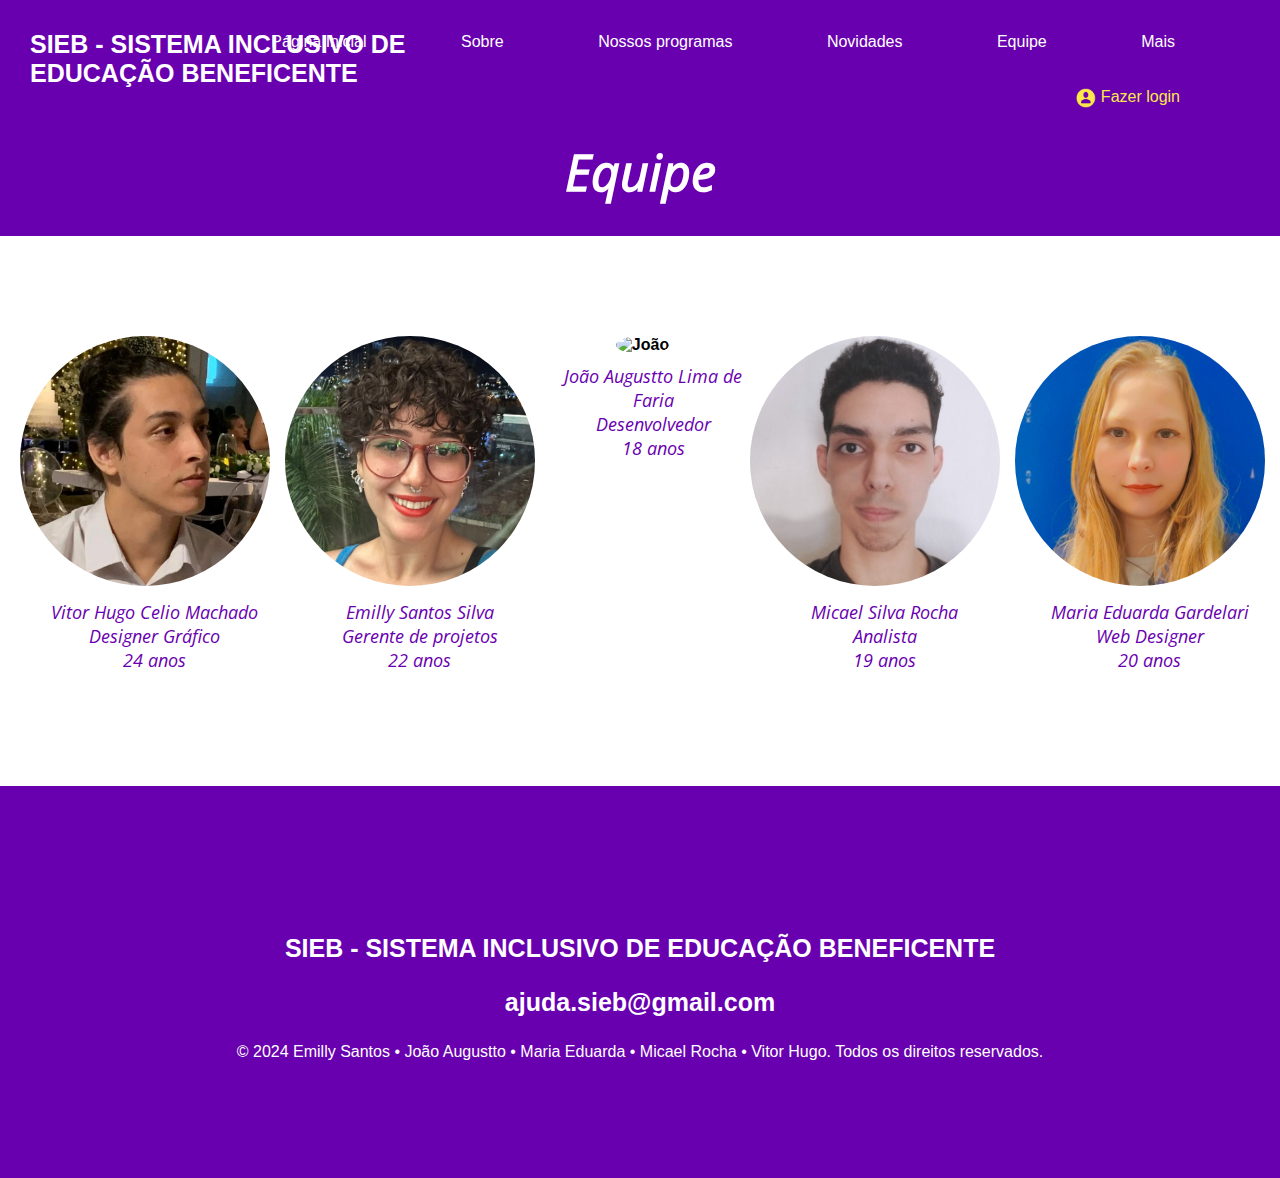
==== equipe.html @ 13b6a167 "Add files via upload" ====
<!DOCTYPE html>
<html lang="pt-BR">

<head>
    <meta charset="UTF-8">
    <link rel="stylesheet" href="style.css">
    <title>SIEB</title>
</head>

<body>

    <header>
        <h1>SIEB - SISTEMA INCLUSIVO DE<br>EDUCAÇÃO BENEFICENTE</h1>
        <nav>
            <ul>
                <li><a href="index.html">Página Inicial</a></li>
                <li><a href="sobre.html">Sobre</a></li>
                <li><a href="nossos_programas.html">Nossos programas</a></li>
                <li><a href="novidades.html">Novidades</a></li>
                <li><a href="equipe.html">Equipe</a></li>
                <li class="dropdown">
                    <a href="#" class="dropbtn">Mais</a>
                    <div class="dropdown-content">
                        <a href="#">Fórum</a>
                        <a href="membros.html">Membros</a>
                        <a href="contato.html">Contato</a>
                    </div>
                </li>
            </ul>

            <a href="#" id="login-link">
                <img src="imagens/Usuario.png" alt="Fazer login">
                Fazer login
            </a>
        </nav>
    </header>

    <h1 id="equipe">Equipe</h1>

    <div id="faixa">

        <div class="container">
            <div class="image-container">
                <a class="foto_equipe">
                    <img src="imagens\Eu.jpg" alt="Vitor">
                    <p id="texto_equipe">Vitor Hugo Celio Machado<br>
                        Designer Gráfico<br>
                        24 anos</p>
            </div>
            </a>
            <div class="image-container">
                <a class="foto_equipe">
                    <img src="imagens\Emilly.jpg" alt="Emilly">
                    <p id="texto_equipe">Emilly Santos Silva<br>
                        Gerente de projetos<br>
                        22 anos</p>
            </div>
            </a>
            <div class="image-container">
                <a class="foto_equipe">
                    <img src="imagens\jao.jpg" alt="João">
                    <p id="texto_equipe">João Augustto Lima de Faria<br>
                        Desenvolvedor<br>
                        18 anos</p>
            </div>
            </a>
            <div class="image-container">
                <a class="foto_equipe">
                    <img src="imagens\Micas.jpg" alt="Micael">
                    <p id="texto_equipe">Micael Silva Rocha<br>
                        Analista<br>
                        19 anos</p>
            </div>
            </a>
            <div class="image-container">
                <a class="foto_equipe">
                    <img src="imagens\Duda.jpg" alt="Maria Eduarda">
                    <p id="texto_equipe">Maria Eduarda Gardelari<br>
                        Web Designer<br>
                        20 anos</p>
            </div>
            </a>
        </div>



    </div>
    <div class="rodape-equipe">
        <h1 id="linha_equipe">SIEB - SISTEMA INCLUSIVO DE EDUCAÇÃO BENEFICENTE<br>
            <p>ajuda.sieb@gmail.com</p>
        </h1>
        <p id="copyright_equipe">&copy; 2024 Emilly Santos &bull; João Augustto &bull; Maria Eduarda &bull; Micael Rocha
            &bull; Vitor Hugo. Todos os direitos reservados.</p>


    </div>
</body>

</html>
---- style.css ----
/* Geral */

/* Define a fonte 'Open Sans' e seu caminho de arquivo */
@font-face {
    font-family: 'Open Sans';
    src: url('fontes/OpenSans-Italic-VariableFont_wdth,wght.ttf') format('truetype');
    /* Ajuste o formato para 'truetype' e o caminho conforme necessário */
    font-weight: normal;
    font-style: normal;
}

/* Estilo para o pop-up fazer login */
.modal {
    display: none;
    /* Inicialmente invisível */
    position: fixed;
    /* Fixa na tela */
    z-index: 1;
    /* Empilha na frente de outros elementos */
    left: 0;
    top: 0;
    width: 100%;
    /* Cobrindo toda a largura da tela */
    height: 100%;
    /* Cobrindo toda a altura da tela */
    overflow: auto;
    /* Adiciona rolagem se o conteúdo exceder o tamanho da janela */
    background-color: rgba(0, 0, 0, 0.4);
    /* Fundo semitransparente */
}

/* Estilo para o conteúdo do pop-up fazer login */
.modal-content {
    background-color: rgb(105, 0, 175);
    /* Cor de fundo */
    margin: 15% auto;
    /* Margem centralizada verticalmente e 15% do topo */
    height: 200px;
    /* Altura fixa */
    border: 2px solid #FBE94B;
    /* Borda */
    width: 500px;
    /* Largura fixa */
    border-radius: 8px;
    /* Cantos arredondados */
    position: relative;
    /* Posição relativa */
}

/* Estilo para o título dentro do pop-up fazer loign */
#titulo_fazer_login {
    text-align: center;
    /* Alinhamento central */
    font-family: 'Open Sans';
    /* Fonte 'Open Sans' */
    font-size: 30px;
    /* Tamanho da fonte */
    color: #FBE94B;
    /* Cor do texto */
}

/* Estilo para o contêiner dos campos de login */
#input_login {
    display: flex;
    /* Modelo flexível */
    justify-content: center;
    /* Centraliza horizontalmente */
    align-items: center;
    /* Centraliza verticalmente */
}

/* Estilo para os campos de entrada dentro do contêiner de login */
#input_login input {
    margin: 0 10px;
    /* Espaço entre os inputs */
    padding: 10px;
    /* Preenchimento interno */
    width: 200px;
    /* Largura dos inputs */
}

/* Estilo para o botão de login */
#botao_entrar {
    display: block;
    /* Bloco de nível */
    margin: 20px auto 0;
    /* Margem superior e inferior auto para centralizar */
    padding: 10px 20px;
    /* Preenchimento */
    color: rgb(105, 0, 175);
    /* Cor do texto */
    background-color: #FBE94B;
    /* Cor de fundo */
    border: none;
    /* Sem borda */
    border-radius: 5px;
    /* Cantos arredondados */
    cursor: pointer;
    /* Cursor ao passar */
    font-weight: bold;
    /* Peso da fonte */
    font-size: 15px;
    /* Tamanho da fonte */
}

/* Estilo comum para os campos de usuário e senha */
#username,
#password {
    border-radius: 5px;
    /* Cantos arredondados */
}

/* Estilo para o botão de fechar o pop-up fazer login */
.close {
    position: absolute;
    /* Posição absoluta */
    top: 10px;
    /* Distância do topo */
    right: 15px;
    /* Distância da direita */
    color: #fff;
    /* Cor do texto */
    font-size: 30px;
    /* Tamanho da fonte */
    cursor: pointer;
    /* Cursor ao passar */
}

/* Estilo geral para o corpo da página */
body {
    font-family: Arial, Helvetica, sans-serif;
    /* Fontes padrão */
    margin: 0;
    /* Margem zero */
    padding: 0;
    /* Preenchimento zero */
    background-color: rgb(105, 0, 175);
    /* Cor de fundo */
}

/* Estilo para o cabeçalho */
header {
    background-color: rgb(105, 0, 175);
    /* Cor de fundo */
    color: #fff;
    /* Cor do texto */
    padding: 30px;
    /* Preenchimento interno */
    text-align: left;
    /* Alinhamento do texto */
}

/* Estilo para o título de nível 1 */
h1 {
    font-size: 25px;
    /* Tamanho da fonte */
    margin: 0;
    /* Margem zero */
}

/* Estilo para a navegação */
nav ul {
    position: absolute;
    /* Posição absoluta */
    top: 33px;
    /* Distância do topo */
    right: 30px;
    /* Distância da direita */
    text-align: right;
    /* Alinhamento do texto */
    list-style-type: none;
    /* Remove marcadores de lista */
    margin: 0;
    /* Margem zero */
    padding: 0;
    /* Preenchimento zero */
}

/* Estilo para os itens de lista na navegação */
nav ul li {
    display: inline-block;
    /* Exibição em linha */
    margin-right: 60px;
    /* Margem à direita entre os itens */
    
}

nav ul li a {
    padding: 0 15px; /* Mantém o preenchimento ao redor do texto do link */
}


/* Estilo para os links na navegação */
nav a {
    text-decoration: none;
    /* Sem decoração de texto */
    color: #fff;
    /* Cor do texto */
}

/* Estilo para os itens de lista de navegação com dropdown */
nav ul li.dropdown {
    position: relative;
    /* Posição relativa */
    display: inline-block;
    /* Exibição em bloco */
}

/* Estilo para o conteúdo do dropdown */
nav .dropdown-content {
    display: none;
    /* Inicialmente oculto */
    position: absolute;
    /* Posição absoluta */
    background-color: rgb(202, 153, 235);
    /* Cor de fundo */
    box-shadow: 0px 8px 16px 0px rgba(0, 0, 0, 0.2);
    /* Sombra */
    z-index: 1;
    /* Empilhamento */
}

/* Estilo para os links no conteúdo do dropdown */
nav .dropdown-content a {
    color: #FBE94B;
    /* Cor do texto */
    padding: 12px 16px;
    /* Preenchimento */
    display: block;
    /* Exibição em bloco */
    text-decoration: none;
    /* Sem decoração de texto */
    text-align: center;
    /* Alinhamento do texto */
}

/* Estilo para os links no conteúdo do dropdown quando hover */
nav .dropdown-content a:hover {
    background-color: rgb(73, 0, 122);
    /* Cor de fundo ao passar o mouse */
}

/* Exibe o conteúdo do dropdown quando o item de lista é hover */
nav li.dropdown:hover .dropdown-content {
    display: block;
    /* Exibe o conteúdo do dropdown */
}

/* Estilo para o link de login */
#login-link {
    position: absolute;
    /* Posição absoluta */
    right: 100px;
    /* Distância da direita */
    text-decoration: none;
    /* Sem decoração de texto */
    color: #FBE94B;
    /* Cor do texto */
}

/* Estilo para a imagem dentro do link de login */
#login-link img {
    width: 20px;
    /* Largura da imagem */
    height: 20px;
    /* Altura da imagem */
    vertical-align: middle;
    /* Alinhamento vertical */
}

/* Geral */



/* Página Inicial */

#capa_inicial {
    width: 700px;
    height: 700px;
    display: block;
    margin: auto;
    position: relative;
    top: -80px;
}

#capa_texto {
    color: white;
    font-size: 30px;
    font-family: 'Open Sans';
    text-align: center;
    position: relative;
    top: -150px;
}

#faixa_inicial {
    background-color: #A54EDF;
    height: 650px;
    width: 100%;
}

#faixa_inicial2 {
    background-color: #6900AF;
    height: 220px;
    width: 100%;
}

#titulo_inicial {
    color: white;
    text-align: center;
    font-family: 'Open Sans';
    font-size: 50px;
    margin-top: 40px;
}

#inicial_texto {
    color: white;
    font-size: 24px;
    font-family: 'Open Sans';
    text-align: justify;
    margin-left: 70px;
    margin-right: 70px;
}

#carousel_inicial {
    width: 100%;
    overflow: hidden;
    margin-bottom: -10px;
}

.slide_inicial {
    display: none;
}

.slide_inicial img {
    width: 100%;
    height: 600px;
}

#faixa_inicial3 {
    background-color: #A54EDF;
    height: 400px;
    /* Ajuste conforme necessário */
    width: 100%;
    display: flex;
    justify-content: center;
    align-items: center;
}

#depoimentos_inicial {
    font-family: 'Open Sans';
    font-size: 70px;
    color: white;
    font-weight: bold;
}

#teste1_inicial {
    width: 50%;
    height: 600px;
    /* Alterado para 'auto' para manter a proporção da imagem */
    display: inline-block;
    /* Adicionado para permitir que os elementos fiquem lado a lado */
    vertical-align: middle;
    /* Adicionado para alinhar verticalmente com o texto */
}

#teste2_inicial {
    width: 50%;
    height: 600px;
    /* Alterado para 'auto' para manter a proporção da imagem */
    float: right;
}

.container2{
    height: 1100px;
}

#subteste1_inicial {
    font-family: 'Open Sans';
    font-size: 40px;
    font-weight: bold;
    color: white;
    display: inline-block;
    /* Adicionado para permitir que os elementos fiquem lado a lado */
    vertical-align: middle;
    /* Adicionado para alinhar verticalmente com a imagem */
    margin-left: 50px;
}

#subteste2_inicial {
    font-family: 'Open Sans';
    font-size: 40px;
    font-weight: bold;
    color: white;
    text-align: right;
    position: relative;
    bottom: -220px;
    right: 50px;
}



  
.container {
    position: relative;
  }
  
.image {
    position: relative;
    width: 140%;
    height: 600px;
    margin-left: -50px;
  }
  
.text {
    position: absolute;
    z-index: 1;
    top: 32%;
    color: white;
    font-family: 'Open Sans';
    font-size: 40px;
    margin-left: -30px;
    
    background-color: rgba(0, 0, 0, 0.432);
    padding: 1rem;
  }

#nossos_contatos_inicial {
    height: 250px;
    width: 100%;
    background-color: #FBE94B;
    position: relative;
    top: -70px
}

#titulo_contatos_inicial {
    font-family: 'Open Sans';
    font-weight: bold;
    font-size: 40px;
    text-align: center;
    color: #6900AF;
}

#numeros_inicial {
    font-family: 'Open Sans';
    font-size: 20px;
    text-align: center;
    color: #6900AF;
}

#rodape_inicial {
    margin-top: 120px;
    font-size: 25px;
    text-align: center;
    color: white;
    position: relative;
    bottom: 0px;
    top: -50px;
}

#copyright_inicial {
    color: white;
    text-align: center;
    position: relative;
    bottom: 0px;
    margin-bottom: 90px;
    top: -50px;
}


/* Página Inicial */


/* Pagina sobre */

#body_sobre {
    margin: 0;
    padding: 0;
    background-color: rgb(105, 0, 175);
    margin-bottom: 70px;
}

#sobre_senac {
    text-align: justify;
    font-family: 'Open Sans';
    margin: auto;
    margin-top: 50px;
    max-width: 950px;
    font-size: 25px;
    color: white;
}

#sobre_senac_titulo {
    text-align: center;
    font-family: 'Open Sans';
    font-size: 40px;
    color: white;
}

#sobre_senac img {
    width: 300px;
    height: 200px;
    display: block;
    margin: auto;
}

#faixa_sobre {
    width: 100%;
    height: 300px;
    /* Ajuste a altura conforme necessário */
    background-color: white;
    /* Cor de fundo da faixa */
    display: flex;
    justify-content: center;
    align-items: center;
}

#rodape_sobre {
    margin-top: 120px;
    font-size: 25px;
    text-align: center;
    color: white;
    position: relative;
    bottom: 0px;
}

#copyright_sobre {
    color: white;
    text-align: center;
    position: relative;
    bottom: 0px;
}

/* Pagina sobre */

/* Página contato */

#body_contato {
    margin-bottom: 70px;
}

#titulo_contato {
    color: white;
    font-family: 'Open Sans';
    font-size: 90px;
    text-align: center;
    margin-top: 80px;
}

#subtitulo_contato {
    color: #FBE94B;
    font-family: 'Open Sans';
    font-size: 45px;
    text-align: center;
    margin-top: -5px;
}

#img_contato {
    width: 60px;
    height: 60px;
    vertical-align: middle;
}

#txt_contato {
    text-align: justify;
    font-family: 'Open Sans';
    font-size: 30px;
    color: white;
    vertical-align: middle;
    margin-left: 90px;
    margin-right: 90px;
    margin-bottom: 80px;
}

#txt_icon_contato {
    text-align: left;
    font-family: 'Open Sans';
    font-size: 25px;
    color: white;
    vertical-align: middle;
    position: relative;
    margin-left: 38%;
}

#rodape_contato {
    margin-top: 120px;
    font-size: 25px;
    text-align: center;
    color: white;
    position: relative;
    bottom: 0px;
}

#copyright_contato {
    color: white;
    text-align: center;
    position: relative;
    bottom: 0px;
}



/* Página contato */

/* Página Novidades */

#foto_sieb img {
    width: 50%;
    height: 800px;
    margin-right: 50%;
}

#novidades_sieb_titulo {
    text-align: center;
    font-family: 'Open Sans';
    font-size: 40px;
    margin: 0 auto;
    max-width: 500px;
    font-weight: bold;
    color: white;
}

#novidades_sieb_subtitulo {
    text-align: center;
    font-family: 'Open Sans';
    font-size: 35px;
    margin: 0 auto;
    max-width: 300px;
    color: white;
}

#novidades_sieb_subtitulo2 {
    margin-right: 180px;
    font-family: 'Open Sans';
    font-size: 25px;
    font-weight: bold;
    position: absolute;
    right: 100px;
    top: 200px;

}

#novidades_sieb {
    font-family: 'Open Sans';
    font-size: 20px;
    text-align: justify;
    position: absolute;
    max-width: 800px;
    right: 100px;
    top: 300px
}

#foto2_sieb img {
    width: 50%;
    height: 800px;
    margin-left: 50%;
    margin-top: -3px;
}

#novidades_sieb_subtitulo3 {
    margin-left: 150px;
    font-family: 'Open Sans';
    font-size: 25px;
    font-weight: bold;
    position: absolute;
    left: 150px;
    bottom: 1350px;
}

#texto2_sieb {
    font-family: 'Open Sans';
    font-size: 20px;
    text-align: justify;
    position: absolute;
    max-width: 800px;
    left: 100px;
    bottom: 1000px;
}

#foto3_sieb img {
    width: 50%;
    height: 800px;
    margin-right: 50%;
    margin-top: -4px;
}

#novidades_sieb_subtitulo4 {
    margin-right: 150px;
    font-family: 'Open Sans';
    font-size: 25px;
    font-weight: bold;
    position: absolute;
    right: 250px;
    bottom: 500px;
}

#texto3_sieb {
    font-family: 'Open Sans';
    font-size: 20px;
    text-align: justify;
    position: absolute;
    max-width: 800px;
    right: 100px;
    bottom: 200px;
}

#rodape_novidades {
    font-size: 25px;
    text-align: center;
    color: white;
    position: relative;
    bottom: 150px;
}

#copyright_novidades {
    color: white;
    text-align: center;
    position: relative;
    bottom: 90px;
}

/* Fim da Página Novidades */

/* Pagina membros */

#membros_titulo {
    text-align: center;
    font-family: 'Open Sans';
    font-size: 40px;
    margin: 0 auto;
    max-width: 800px;
    font-weight: bold;
    color: white;
}

#membros_subtitulo {
    text-align: center;
    font-family: 'Open Sans';
    margin: 0 auto;
    max-width: 800px;
    font-size: 25px;
    font-weight: bold;
    margin-top: 20px;
    color: white;
}

#faixa_membros {
    background-color: rgb(165, 78, 223);
    position: relative;
    top: 40px;
    height: 800px;
    width: 100%;
    margin-top: 40px;
    margin-bottom: 300px;
}

#membros_subtitulo2 {
    font-family: 'Open Sans';
    font-size: 30px;
    position: relative;
    text-align: center;
    top: 80px;
    color: white;
}

#cadastro1_btn {
    display: block;
    background-color: #FBE94B;
    color: rgb(105, 0, 175);
    padding: 30px 40px;
    font-size: 30px;
    font-weight: bold;
    border: none;
    border-radius: 5px;
    cursor: pointer;
    margin: 0 auto;
    text-align: center;
    position: relative;
    top: 130px;
}

#membros_subtitulo3 {
    font-family: 'Open Sans';
    font-size: 30px;
    position: relative;
    text-align: center;
    top: 200px;
    color: white;
}

#cadastro2_btn {
    display: block;
    background-color: #FBE94B;
    color: rgb(105, 0, 175);
    padding: 30px 40px;
    font-size: 30px;
    font-weight: bold;
    border: none;
    border-radius: 5px;
    cursor: pointer;
    margin: 0 auto;
    text-align: center;
    position: relative;
    top: 250px;
}

.popup {
    display: none;
    position: fixed;
    top: 0;
    left: 0;
    width: 100%;
    height: 100%;
    background: rgba(0, 0, 0, 0.7);
}

.popup-content {
    position: absolute;
    top: 50%;
    left: 50%;
    transform: translate(-50%, -50%);
    background: rgb(105, 0, 175);
    padding: 20px;
    text-align: center;
    color: white;
    font-family: 'Open Sans';
    border-radius: 5px;
}

.close {
    position: absolute;
    top: 10px;
    right: 10px;
    font-size: 20px;
    cursor: pointer;
}

label {
    display: block;
    margin-bottom: 10px;
}

input {
    display: block;
    width: 100%;
    box-sizing: border-box;
    margin-bottom: 20px;
}

button[type="submit"] {
    background-color: rgb(165, 78, 223);
    color: #FBE94B;
    padding: 10px 20px;
    font-size: 16px;
    font-weight: bold;
    border: none;
    border-radius: 5px;
    cursor: pointer;
    transition: background-color 0.3s;
}

button[type="submit"]:hover {
    background-color: rgb(105, 0, 175);
}

#rodape_membros {
    font-size: 25px;
    text-align: center;
    color: white;
    position: relative;
    bottom: 150px;
}

#copyright_membros {
    color: white;
    text-align: center;
    position: relative;
    bottom: 90px;
}

/* Fim da Página Membros */

/*NOSSOS SERVIÇOS*/



#nossos_serviços_titulo {
    text-align: center;
    font-family: 'Open Sans';
    font-size: 70px;
    margin-top: 100px;
    color: #fff;

}

#senac img {
    width: 350px;
    height: 250px;
    display: block;
    margin: 0 auto;

}

#div_da_imagem {
    text-align: center;
    margin-top: 80px;
    margin-bottom: 160px;
    background-color: #fff;
    width: 100%;
    /* Ajuste a largura conforme necessário */
    height: 280px;
    /* Ajuste a altura conforme necessário */
    padding-top: 20px;
    /* Ajuste o valor conforme necessário */
    padding-bottom: 10px;
    /* Ajuste o valor conforme você julgar necessário */
}

#nossos_serviços_paragrafo {
    text-align: center;
    font-family: 'Open Sans';
    font-size: 35px;
    margin-top: 50px;
    color: #fff;
    margin-left: 45px;
    margin-right: 45px;
}



#servico1,
#servico2,
#servico3,
#servico4 {
    float: left;
    width: 48%;
    margin-bottom: 40px;
    box-sizing: border-box;
    text-align: center;
    margin-top: 150px;
    color: #fff;
}

#servico5 {

    width: 48%;
    box-sizing: border-box;
    margin: 0 auto;
    /* Isso centraliza os elementos horizontalmente */
    margin-top: 200px;
    margin-bottom: 350px;
    text-align: center;
    float: none;
    color: #fff;
}



#planejamento img {
    width: 400px;
    height: 300px;
    display: block;
    margin: 0 auto;
    border: 5px solid rgb(243, 239, 14);
    border-radius: 10px;

}

#acesso img {
    width: 400px;
    height: 300px;
    display: block;
    margin: 0 auto;
    border: 5px solid rgb(243, 239, 14);
    border-radius: 10px;

}

#personalização img {
    width: 400px;
    height: 300px;
    display: block;
    margin: 0 auto;
    border: 5px solid rgb(243, 239, 14);
    border-radius: 10px;
}

#recursos img {
    width: 400px;
    height: 300px;
    display: block;
    margin: 0 auto;
    border: 5px solid rgb(243, 239, 14);
    border-radius: 10px;
}

#acompanhamento img {
    display: block;
    margin: 0 auto;
    /* Isso centraliza a imagem horizontalmente */
    width: 400px;
    height: 300px;
    border: 5px solid rgb(243, 239, 14);
    border-radius: 10px;
    margin-top: 1300px;
    margin-bottom: 40px;

}

#rodape_nossos {
    font-size: 25px;
    text-align: center;
    color: white;
    position: relative;
    bottom: 150px;
}

#copyright_nossos {
    color: white;
    text-align: center;
    position: relative;
    bottom: 90px;
}

/*popup de serviços */

#popup {
    display: none;
    position: fixed;
    top: 50%;
    left: 50%;
    transform: translate(-50%, -50%);
    padding: 20px;
    background-color: #fff;
    border: 2px solid #333;
    border-radius: 8px;
    z-index: 1000;
    box-shadow: 0 0 10px rgba(0, 0, 0, 0.3);
}

#overlay {
    display: none;
    position: fixed;
    top: 0;
    left: 0;
    width: 100%;
    height: 100%;
    background-color: rgba(0, 0, 0, 0.5);
    z-index: 999;
}

/*NOSSOS SERVIÇOS*/

/* Página de Equipe */

#faixa {
    background-color: white;
    position: relative;
    top: -100px;
    height: 550px;
    width: 100%;
    margin-top: 40px;
    margin-bottom: 100px;
}

.container {
    text-align: center;
    display: flex;
    justify-content: center;
    margin-top: 100px;
    margin-left: 20px;
}

.image-container {
    display: inline-block;
    text-align: center;
    margin-top: 100px;
}

.image-container img {
    height: auto;
}

.image-container p {
    margin: 10px;
    text-align: center;
    margin-right: 2%;
    font-family: 'open sans';
    font-size: 20px;
}

.foto_equipe img {
    border-radius: 50%;
    width: 250px;
    height: 250px;
    margin-right: 15px;
    font-weight: bold;
}

#equipe {
    font-size: 50px;
    text-align: center;
    margin-top: 50px;
    font-family: 'Open Sans';
    color: white;
    position: relative;
    bottom: 30px;
}

#linha_equipe {
    font-size: 25px;
    color: #fff;
    text-align: center;
    position: relative;
    bottom: 2px;
}

#copyright_equipe {
    color: #fff;
    text-align: center;
    position: relative;
    bottom: 1px;
}

.rodape-equipe {
    background-color: rgb(105, 0, 175);
    bottom: 0;
    position: relative;
    width: 100%;
    text-align: center;
    padding: 30px 0;
    margin-bottom: 70px;
    margin-top: -80px;
}

#texto_equipe {
    color: #6900AF;
    font-family: 'Open Sans';
    font-size: 18px;
}

/* Fim da Página de Equipe */
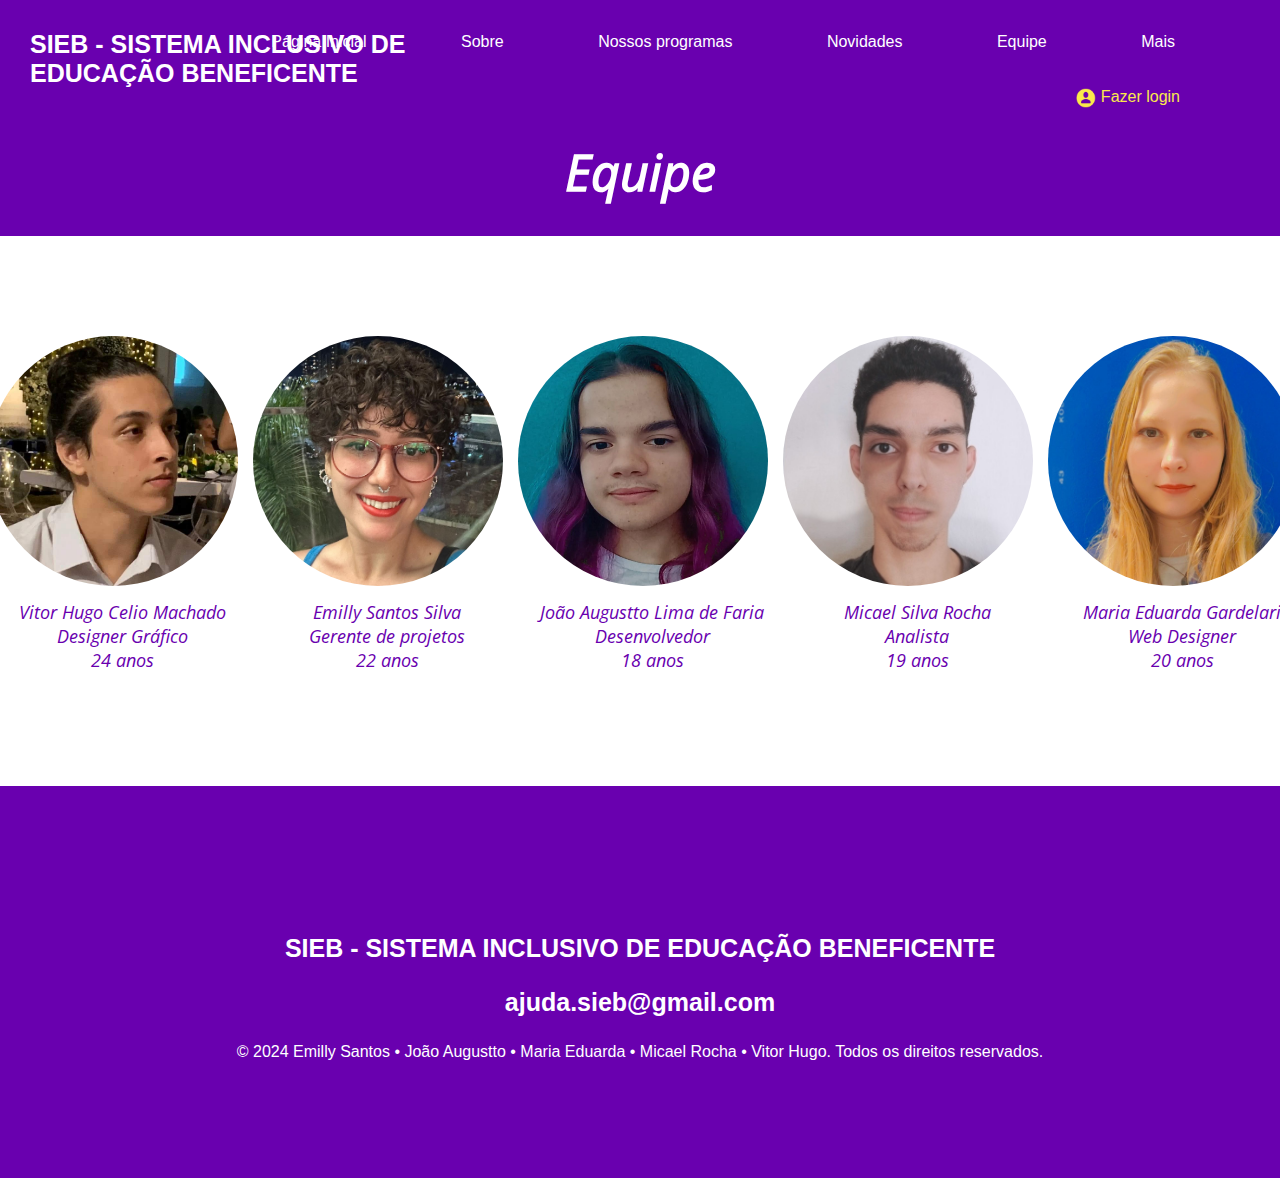
==== commit 51ca6fa4: "Add files via upload" ====
--- a/equipe.html
+++ b/equipe.html
@@ -58,7 +58,7 @@
             </a>
             <div class="image-container">
                 <a class="foto_equipe">
-                    <img src="imagens\jao.jpg" alt="João">
+                    <img src="imagens\Jao.jpg" alt="João">
                     <p id="texto_equipe">João Augustto Lima de Faria<br>
                         Desenvolvedor<br>
                         18 anos</p>
